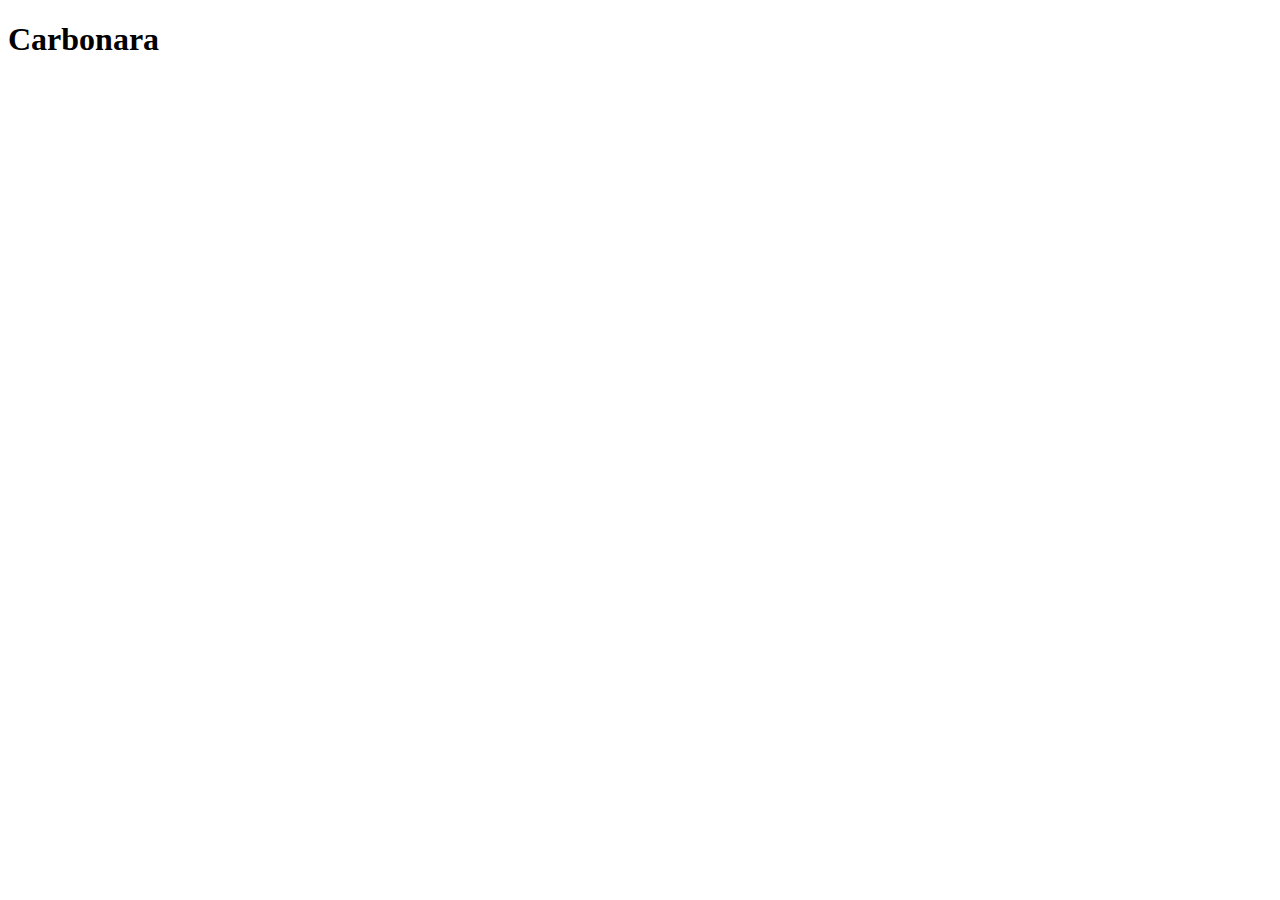
==== recipes/carbonara.html @ 67ca5e4a "Add carbonara.html" ====
<!DOCTYPE html>
<html lang="en">
<head>
    <meta charset="UTF-8">
    <meta name="viewport" content="width=device-width, initial-scale=1.0">
    <title>Document</title>
</head>

<body>
    <h1>Carbonara</h1>
</body>
</html>
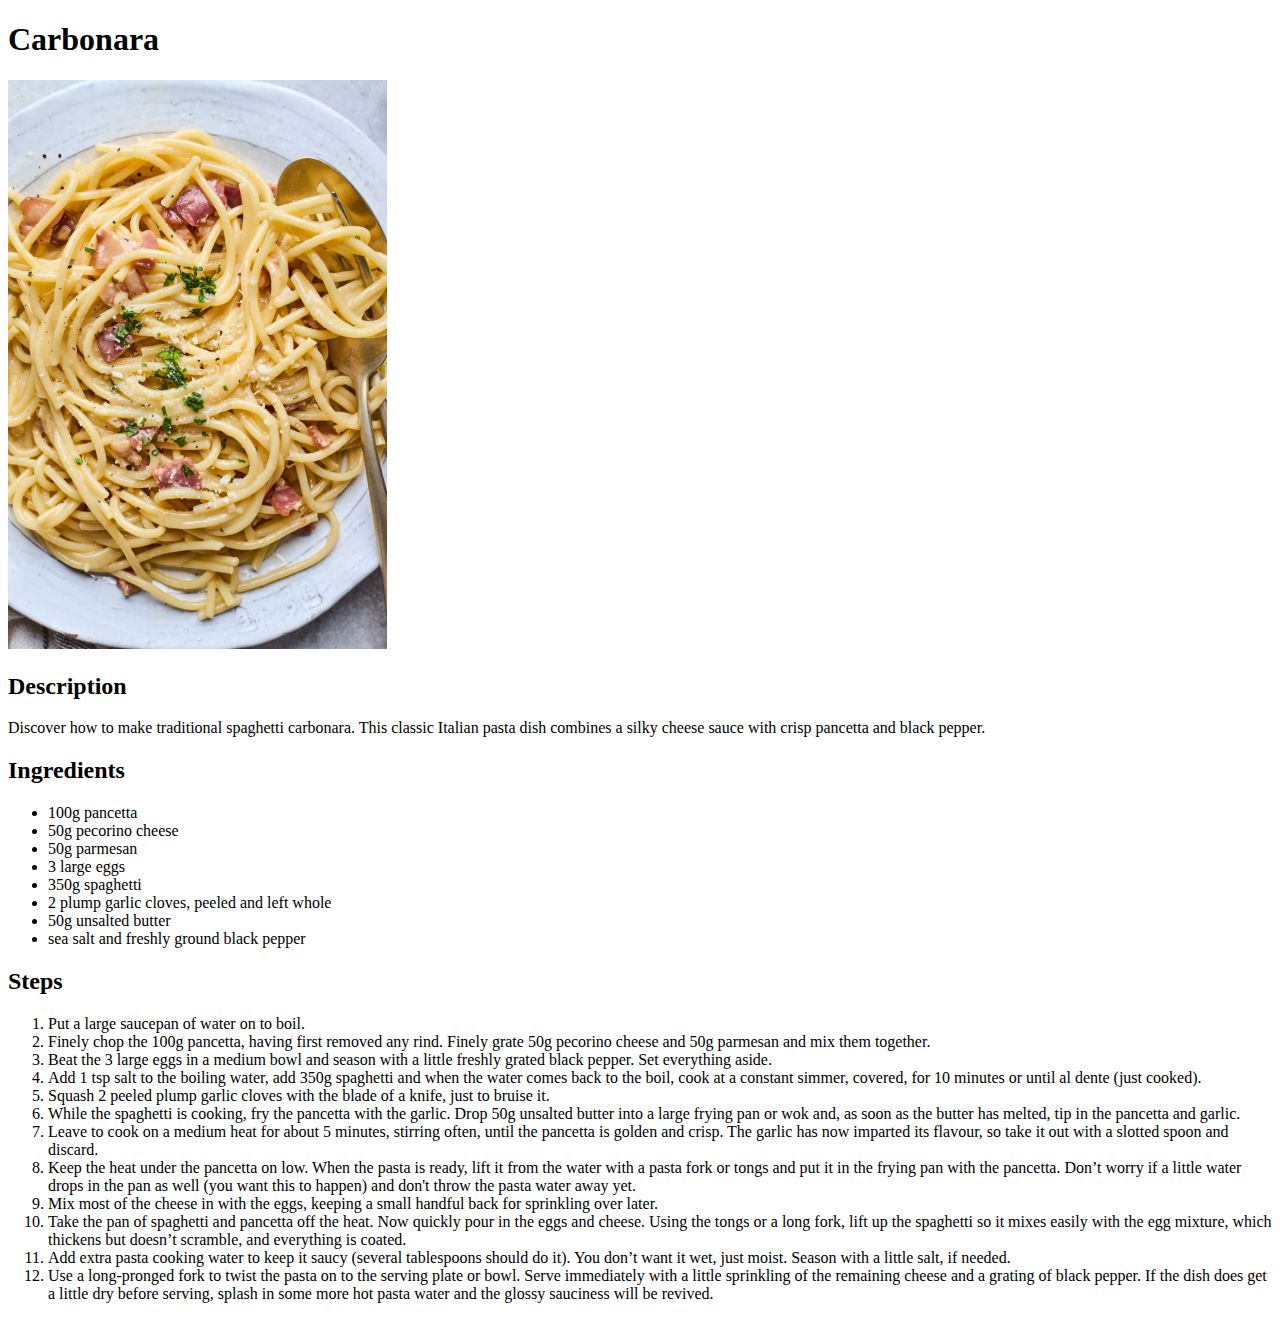
==== commit 346d9e3e: "Finish carbonara.html" ====
--- a/recipes/carbonara.html
+++ b/recipes/carbonara.html
@@ -8,5 +8,34 @@
 
 <body>
     <h1>Carbonara</h1>
+        <img src="../images/carbonara.jpg" alt="Carbonara" height="30%" width="30%">
+    <h2>Description</h2>
+        <p>Discover how to make traditional spaghetti carbonara. This classic Italian pasta dish combines a silky cheese sauce with crisp pancetta and black pepper.</p>
+    <h2>Ingredients</h2>
+        <ul>
+            <li>100g pancetta</li>
+            <li>50g pecorino cheese</li>
+            <li>50g parmesan</li>
+            <li>3 large eggs</li>
+            <li>350g spaghetti</li>
+            <li>2 plump garlic cloves, peeled and left whole</li>
+            <li>50g unsalted butter</li>
+            <li>sea salt and freshly ground black pepper</li>
+        </ul>
+    <h2>Steps</h2>
+        <ol>
+            <li>Put a large saucepan of water on to boil.</li>
+            <li>Finely chop the 100g pancetta, having first removed any rind. Finely grate 50g pecorino cheese and 50g parmesan and mix them together.</li>
+            <li>Beat the 3 large eggs in a medium bowl and season with a little freshly grated black pepper. Set everything aside.</li>
+            <li>Add 1 tsp salt to the boiling water, add 350g spaghetti and when the water comes back to the boil, cook at a constant simmer, covered, for 10 minutes or until al dente (just cooked).</li>
+            <li>Squash 2 peeled plump garlic cloves with the blade of a knife, just to bruise it.</li>
+            <li>While the spaghetti is cooking, fry the pancetta with the garlic. Drop 50g unsalted butter into a large frying pan or wok and, as soon as the butter has melted, tip in the pancetta and garlic.</li>
+            <li>Leave to cook on a medium heat for about 5 minutes, stirring often, until the pancetta is golden and crisp. The garlic has now imparted its flavour, so take it out with a slotted spoon and discard.</li>
+            <li>Keep the heat under the pancetta on low. When the pasta is ready, lift it from the water with a pasta fork or tongs and put it in the frying pan with the pancetta. Don’t worry if a little water drops in the pan as well (you want this to happen) and don't throw the pasta water away yet.</li>
+            <li>Mix most of the cheese in with the eggs, keeping a small handful back for sprinkling over later.</li>
+            <li>Take the pan of spaghetti and pancetta off the heat. Now quickly pour in the eggs and cheese. Using the tongs or a long fork, lift up the spaghetti so it mixes easily with the egg mixture, which thickens but doesn’t scramble, and everything is coated.</li>
+            <li>Add extra pasta cooking water to keep it saucy (several tablespoons should do it). You don’t want it wet, just moist. Season with a little salt, if needed.</li>
+            <li>Use a long-pronged fork to twist the pasta on to the serving plate or bowl. Serve immediately with a little sprinkling of the remaining cheese and a grating of black pepper. If the dish does get a little dry before serving, splash in some more hot pasta water and the glossy sauciness will be revived.</li>
+        </ol>
 </body>
 </html>